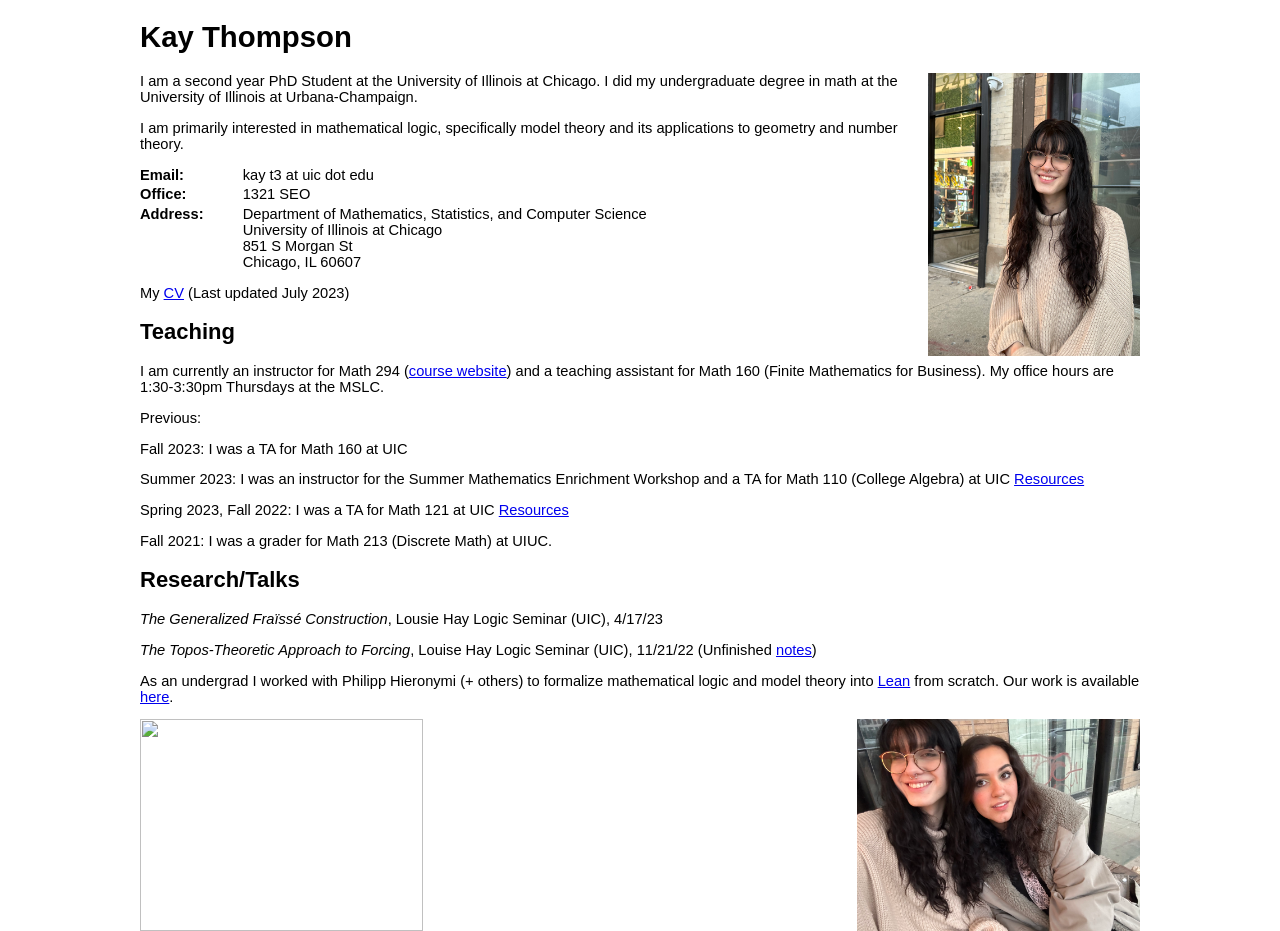
==== index.html @ 787740cf "files in 294, new pics" ====
<!DOCTYPE html>
<html xmlns="http://www.w3.org/1999/xhtml">
<head>
    <title>Kay Thompson</title>
    <meta charset="UTF-8" />
    <link rel="stylesheet" href="stylesheet.css" />
    <script defer>
	MathJax = {tex: {inlineMath: [['$', '$']]}};
    </script>
    <script src="https://cdn.jsdelivr.net/npm/mathjax@3/es5/tex-mml-chtml.js" defer></script>
</head>
<body>
    <header>
        <h1>Kay Thompson</h1>
        <img style="float: right;" src="photo1.jpg" width="212" height="283"/>

        <p>I am a second year PhD Student at the University of Illinois at Chicago. I did my undergraduate degree in math at the University of Illinois at Urbana-Champaign.</p>
        <p>I am primarily interested in mathematical logic, specifically model theory and its applications to geometry and number theory.</p>
        <dl>
            <dt>Email:</dt><dd>kay t3 at uic dot edu</dd>
            <dt>Office:</dt><dd>1321 SEO</dd>
            <dt>Address:</dt><dd><div style="display: inline-block; vertical-align: text-top;">
                Department of Mathematics, Statistics, and Computer Science<br/>
                University of Illinois at Chicago<br/>
                851 S Morgan St<br/>
                Chicago, IL 60607
            </div></dd>
        </dl>
        My <a href="cv.pdf">CV</a> (Last updated July 2023)
    </header>
    <section id="teaching">
        <h2>Teaching</h2>
        <p>I am currently an instructor for Math 294 (<a href='/math294/index.html'>course website</a>) and a teaching assistant for Math 160 (Finite Mathematics for Business). My office hours are 1:30-3:30pm Thursdays at the MSLC.
        <p>Previous:</p>
        <p>Fall 2023: I was a TA for Math 160 at UIC </p>
        <p>Summer 2023: I was an instructor for the Summer Mathematics Enrichment Workshop and a TA for Math 110 (College Algebra) at UIC <a href="/math110/index.html">Resources</a></p>
        <p>Spring 2023, Fall 2022: I was a TA for Math 121 at UIC <a href="/math121/index.html">Resources</a></p>
        <p>Fall 2021: I was a grader for Math 213 (Discrete Math) at UIUC.</p>
    </section>
  </header>
  <section id="research">
      <h2>Research/Talks</h2>
      <p><i>The Generalized Fra&iuml;ss&eacute; Construction</i>, Lousie Hay Logic Seminar (UIC), 4/17/23
      <p><i>The Topos-Theoretic Approach to Forcing</i>, Louise Hay Logic Seminar (UIC), 11/21/22 (Unfinished <a href="toposforcing.pdf">notes</a>)</p>
      <p>As an undergrad I worked with Philipp Hieronymi (+ others) to formalize mathematical logic and model theory into <a href="https://leanprover-community.github.io/index.html"> Lean</a> from scratch. Our work is available <a href="https://www.github.com/vaibhavkarve/igl2020"> here</a>.</p>
  </section>
  </header>
  <section id="more pictures">
    <img style="float: right;" src="kvphoto.jpg" width="283" height="212"/>
    <img style="float: left;" src="kcatphoto.JPEG" width="283" height="212"/>
  </section>
</body>
</html>
---- stylesheet.css ----
body {
    margin: auto;
    width: 1000px;
    font-family: sans-serif;
    font-size: 11pt;
}

h1, h2, h3, h4, h5, h6 {
    font-family: sans-serif;
}

ul > li {
    list-style: square;
    margin-bottom: 1ex;
}
dl dt {
    display: inline-block;
    font-weight: bold;
    min-width: 7em;
    margin-right: 0;
    margin-bottom: 0.5ex;
}
dl dd {
    display: inline;
    margin-left: 0;
    margin-bottom: 0.5ex;
}
dl dd:after {
    display: block;
    content: '';
}

a:hover {
    background-color: #F0F0FF;
}

span.paper {
    font-weight: bold;
}

span.journal {
    font-style: italic;
}
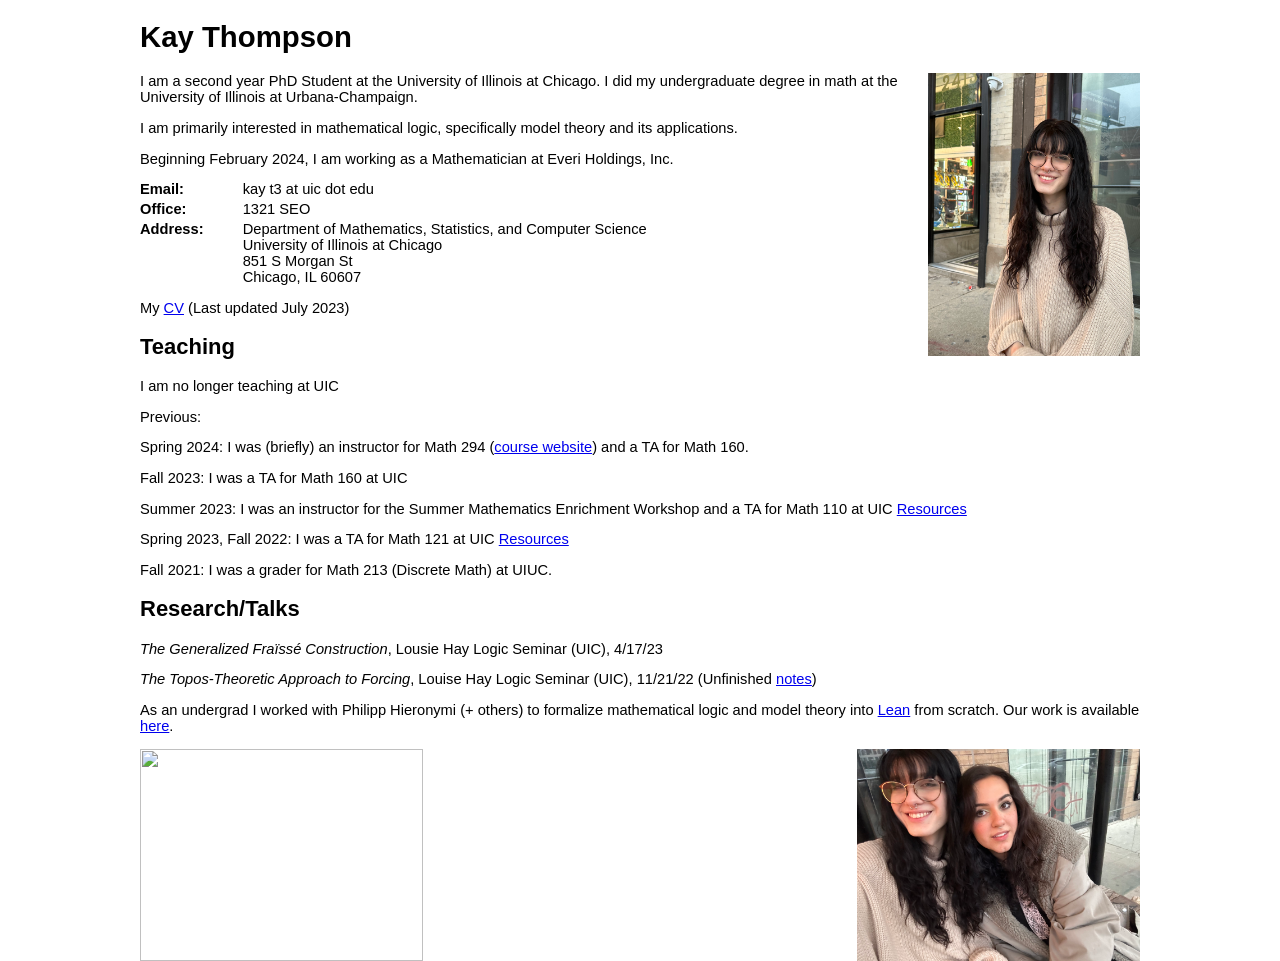
==== commit a54bfcfc: "update" ====
--- a/index.html
+++ b/index.html
@@ -15,7 +15,8 @@
         <img style="float: right;" src="photo1.jpg" width="212" height="283"/>
 
         <p>I am a second year PhD Student at the University of Illinois at Chicago. I did my undergraduate degree in math at the University of Illinois at Urbana-Champaign.</p>
-        <p>I am primarily interested in mathematical logic, specifically model theory and its applications to geometry and number theory.</p>
+        <p>I am primarily interested in mathematical logic, specifically model theory and its applications.</p>
+        <p>Beginning February 2024, I am working as a Mathematician at Everi Holdings, Inc.</p>
         <dl>
             <dt>Email:</dt><dd>kay t3 at uic dot edu</dd>
             <dt>Office:</dt><dd>1321 SEO</dd>
@@ -30,10 +31,11 @@
     </header>
     <section id="teaching">
         <h2>Teaching</h2>
-        <p>I am currently an instructor for Math 294 (<a href='/math294/index.html'>course website</a>) and a teaching assistant for Math 160 (Finite Mathematics for Business). My office hours are 1:30-3:30pm Thursdays at the MSLC.
+        <p>I am no longer teaching at UIC</p>
         <p>Previous:</p>
+        <p>Spring 2024: I was (briefly) an instructor for Math 294 (<a href='/math294/index.html'>course website</a>) and a TA for Math 160.</p>
         <p>Fall 2023: I was a TA for Math 160 at UIC </p>
-        <p>Summer 2023: I was an instructor for the Summer Mathematics Enrichment Workshop and a TA for Math 110 (College Algebra) at UIC <a href="/math110/index.html">Resources</a></p>
+        <p>Summer 2023: I was an instructor for the Summer Mathematics Enrichment Workshop and a TA for Math 110 at UIC <a href="/math110/index.html">Resources</a></p>
         <p>Spring 2023, Fall 2022: I was a TA for Math 121 at UIC <a href="/math121/index.html">Resources</a></p>
         <p>Fall 2021: I was a grader for Math 213 (Discrete Math) at UIUC.</p>
     </section>
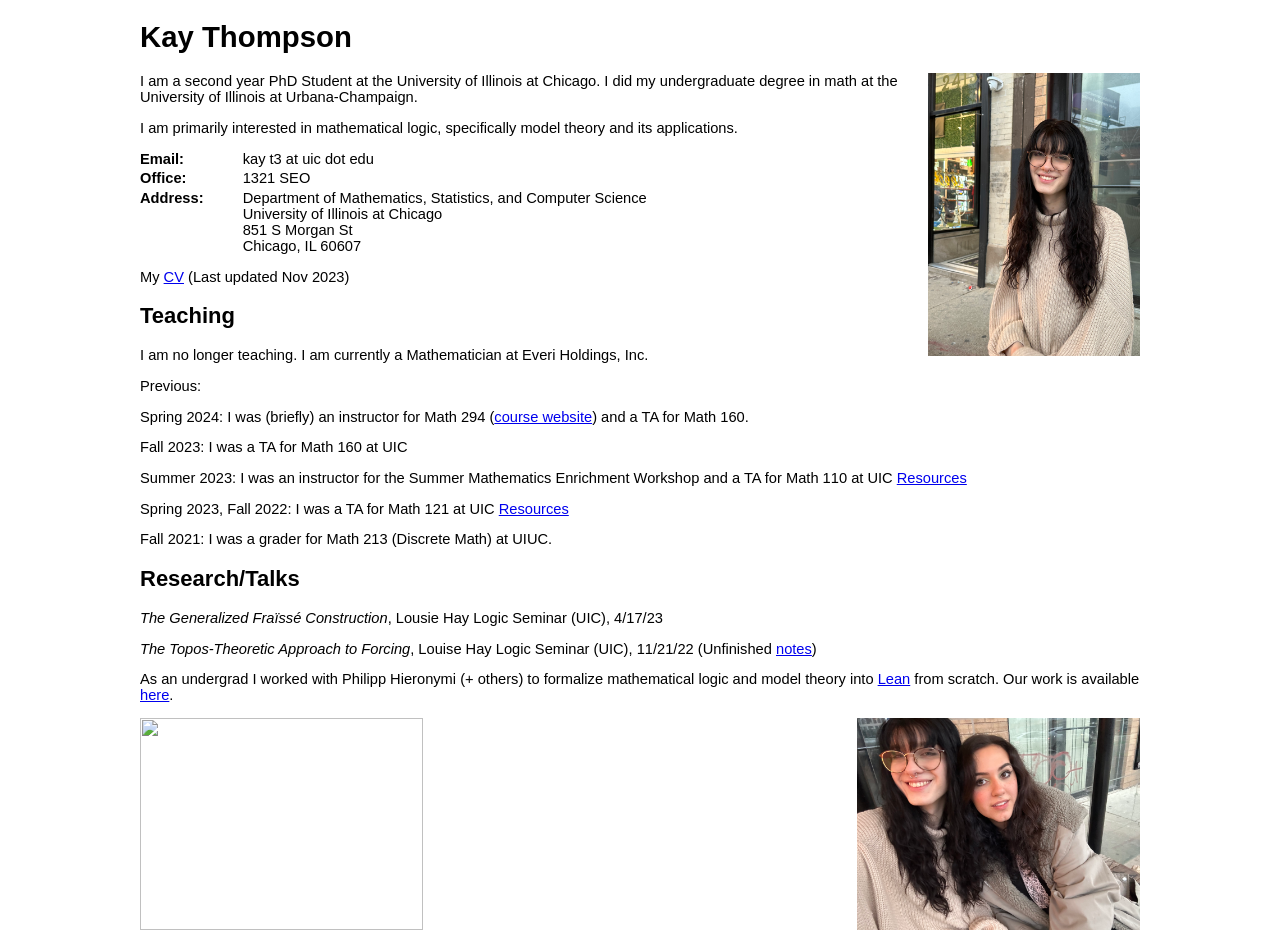
==== commit 7c37d0a4: "updated resume" ====
--- a/index.html
+++ b/index.html
@@ -16,7 +16,6 @@
 
         <p>I am a second year PhD Student at the University of Illinois at Chicago. I did my undergraduate degree in math at the University of Illinois at Urbana-Champaign.</p>
         <p>I am primarily interested in mathematical logic, specifically model theory and its applications.</p>
-        <p>Beginning February 2024, I am working as a Mathematician at Everi Holdings, Inc.</p>
         <dl>
             <dt>Email:</dt><dd>kay t3 at uic dot edu</dd>
             <dt>Office:</dt><dd>1321 SEO</dd>
@@ -27,11 +26,11 @@
                 Chicago, IL 60607
             </div></dd>
         </dl>
-        My <a href="cv.pdf">CV</a> (Last updated July 2023)
+        My <a href="KayThompson_Resume-1.pdf">CV</a> (Last updated Nov 2023)
     </header>
     <section id="teaching">
         <h2>Teaching</h2>
-        <p>I am no longer teaching at UIC</p>
+        <p>I am no longer teaching. I am currently a Mathematician at Everi Holdings, Inc.</p>
         <p>Previous:</p>
         <p>Spring 2024: I was (briefly) an instructor for Math 294 (<a href='/math294/index.html'>course website</a>) and a TA for Math 160.</p>
         <p>Fall 2023: I was a TA for Math 160 at UIC </p>
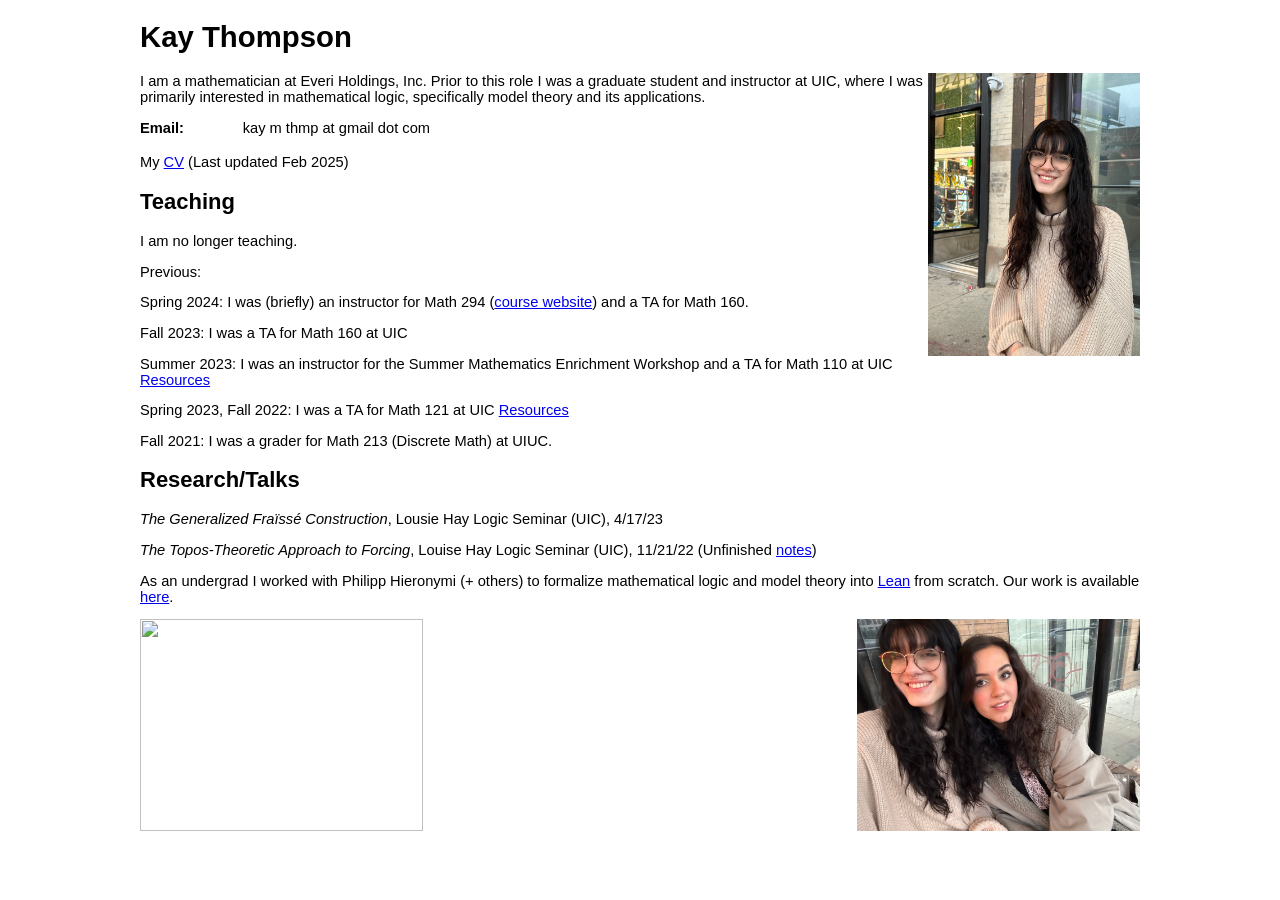
==== commit da38fe92: "updates updates" ====
--- a/index.html
+++ b/index.html
@@ -14,23 +14,15 @@
         <h1>Kay Thompson</h1>
         <img style="float: right;" src="photo1.jpg" width="212" height="283"/>
 
-        <p>I am a second year PhD Student at the University of Illinois at Chicago. I did my undergraduate degree in math at the University of Illinois at Urbana-Champaign.</p>
-        <p>I am primarily interested in mathematical logic, specifically model theory and its applications.</p>
+        <p>I am a mathematician at Everi Holdings, Inc. Prior to this role I was a graduate student and instructor at UIC, where I was primarily interested in mathematical logic, specifically model theory and its applications.</p>
         <dl>
-            <dt>Email:</dt><dd>kay t3 at uic dot edu</dd>
-            <dt>Office:</dt><dd>1321 SEO</dd>
-            <dt>Address:</dt><dd><div style="display: inline-block; vertical-align: text-top;">
-                Department of Mathematics, Statistics, and Computer Science<br/>
-                University of Illinois at Chicago<br/>
-                851 S Morgan St<br/>
-                Chicago, IL 60607
-            </div></dd>
+            <dt>Email:</dt><dd>kay m thmp at gmail dot com</dd>
         </dl>
-        My <a href="KayThompson_Resume-1.pdf">CV</a> (Last updated Nov 2023)
+        My <a href="Resume_KayThompson.pdf">CV</a> (Last updated Feb 2025)
     </header>
     <section id="teaching">
         <h2>Teaching</h2>
-        <p>I am no longer teaching. I am currently a Mathematician at Everi Holdings, Inc.</p>
+        <p>I am no longer teaching.</p>
         <p>Previous:</p>
         <p>Spring 2024: I was (briefly) an instructor for Math 294 (<a href='/math294/index.html'>course website</a>) and a TA for Math 160.</p>
         <p>Fall 2023: I was a TA for Math 160 at UIC </p>
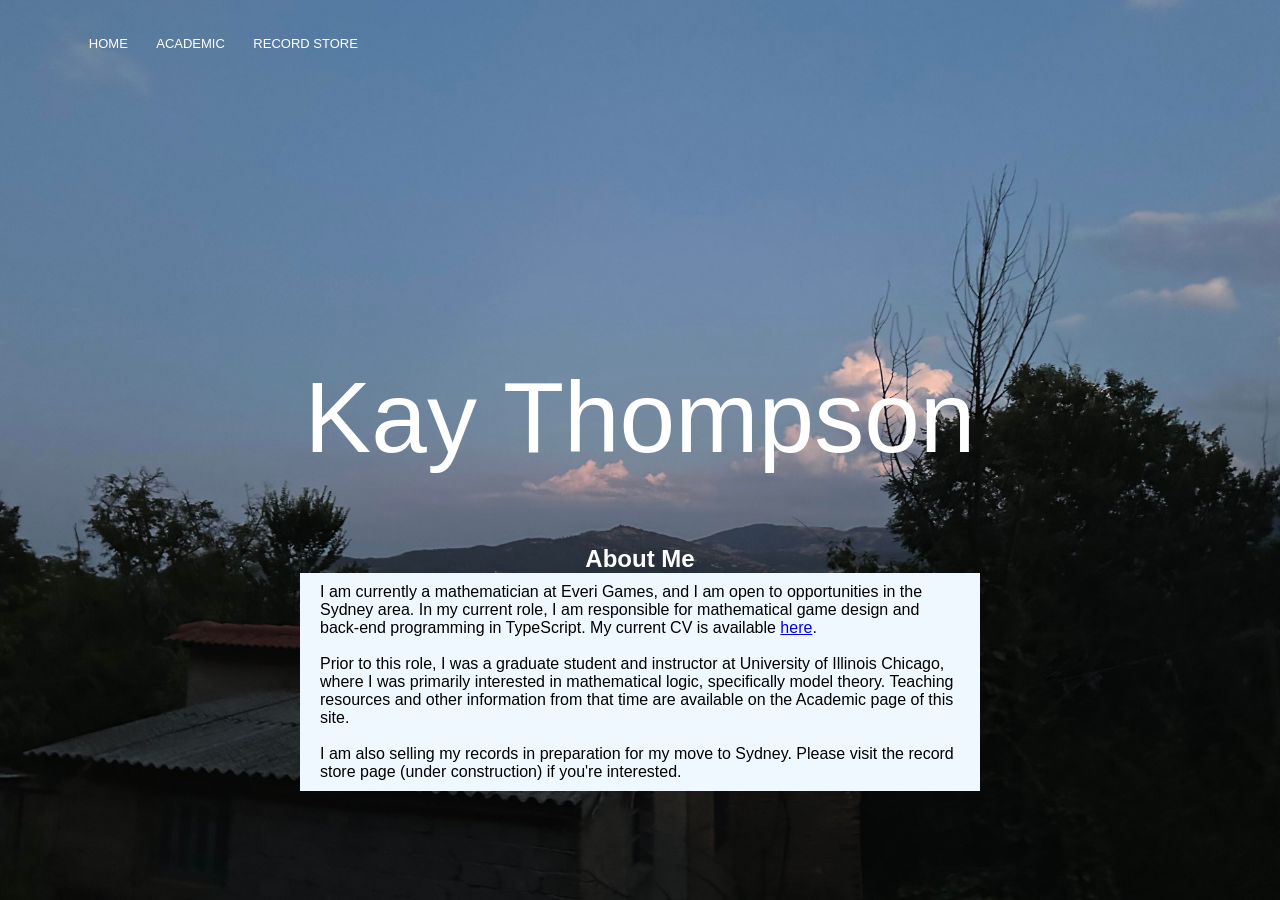
==== commit 6561efab: "some fixes and polishing" ====
--- a/index.html
+++ b/index.html
@@ -1,46 +1,34 @@
 <!DOCTYPE html>
-<html xmlns="http://www.w3.org/1999/xhtml">
-<head>
-    <title>Kay Thompson</title>
-    <meta charset="UTF-8" />
-    <link rel="stylesheet" href="stylesheet.css" />
-    <script defer>
-	MathJax = {tex: {inlineMath: [['$', '$']]}};
-    </script>
-    <script src="https://cdn.jsdelivr.net/npm/mathjax@3/es5/tex-mml-chtml.js" defer></script>
-</head>
-<body>
-    <header>
-        <h1>Kay Thompson</h1>
-        <img style="float: right;" src="photo1.jpg" width="212" height="283"/>
-
-        <p>I am a mathematician at Everi Holdings, Inc. Prior to this role I was a graduate student and instructor at UIC, where I was primarily interested in mathematical logic, specifically model theory and its applications.</p>
-        <dl>
-            <dt>Email:</dt><dd>kay m thmp at gmail dot com</dd>
-        </dl>
-        My <a href="Resume_KayThompson.pdf">CV</a> (Last updated Feb 2025)
-    </header>
-    <section id="teaching">
-        <h2>Teaching</h2>
-        <p>I am no longer teaching.</p>
-        <p>Previous:</p>
-        <p>Spring 2024: I was (briefly) an instructor for Math 294 (<a href='/math294/index.html'>course website</a>) and a TA for Math 160.</p>
-        <p>Fall 2023: I was a TA for Math 160 at UIC </p>
-        <p>Summer 2023: I was an instructor for the Summer Mathematics Enrichment Workshop and a TA for Math 110 at UIC <a href="/math110/index.html">Resources</a></p>
-        <p>Spring 2023, Fall 2022: I was a TA for Math 121 at UIC <a href="/math121/index.html">Resources</a></p>
-        <p>Fall 2021: I was a grader for Math 213 (Discrete Math) at UIUC.</p>
-    </section>
-  </header>
-  <section id="research">
-      <h2>Research/Talks</h2>
-      <p><i>The Generalized Fra&iuml;ss&eacute; Construction</i>, Lousie Hay Logic Seminar (UIC), 4/17/23
-      <p><i>The Topos-Theoretic Approach to Forcing</i>, Louise Hay Logic Seminar (UIC), 11/21/22 (Unfinished <a href="toposforcing.pdf">notes</a>)</p>
-      <p>As an undergrad I worked with Philipp Hieronymi (+ others) to formalize mathematical logic and model theory into <a href="https://leanprover-community.github.io/index.html"> Lean</a> from scratch. Our work is available <a href="https://www.github.com/vaibhavkarve/igl2020"> here</a>.</p>
-  </section>
-  </header>
-  <section id="more pictures">
-    <img style="float: right;" src="kvphoto.jpg" width="283" height="212"/>
-    <img style="float: left;" src="kcatphoto.JPEG" width="283" height="212"/>
-  </section>
-</body>
-</html>
+<html lang="en-us">
+    <head>
+        <title>Test Page</title>
+        <link rel="stylesheet" href="styles.css">
+        <meta charset="utf-8">
+        <meta name="viewport" content="width=device-width, initial-scale=1.0">
+    </head>
+    <body>
+        <section class="header">
+            <nav>
+                <div class="navlinks">
+                    <ul>
+                        <li><a href="index.html">HOME</a></li>
+                        <li><a href="academic.html">ACADEMIC</a></li>
+                        <li><a href="recordstore\index.html">RECORD STORE</a></li>
+                    </ul>
+                </div>
+            </nav>
+            <div class="text">
+                <h1>Kay Thompson</h1>
+                <div class="body">
+                    <h2>About Me</h2>
+                    <p>I am currently a mathematician at Everi Games, and I am open to opportunities in the Sydney area. In my current role, I am responsible for mathematical game design and back-end programming in TypeScript. My current CV is available <a href="Resume_KayThompson.pdf">here</a>.
+                        <br /> <br />
+                        Prior to this role, I was a graduate student and instructor at University of Illinois Chicago, where I was primarily interested in mathematical logic, specifically model theory. Teaching resources and other information from that time are available on the Academic page of this site.
+                        <br> <br>
+                        I am also selling my records in preparation for my move to Sydney. Please visit the record store page (under construction) if you're interested.
+                    </p>
+                </div>
+            </div>
+        </section>        
+    </body>
+</html>
--- a/styles.css
+++ b/styles.css
@@ -0,0 +1,91 @@
+* {
+    height: 100%;
+    margin: 0;
+    padding: 0;
+    font-family: 'Segoe UI', Tahoma, Geneva, Verdana, sans-serif;
+}
+body{
+    min-height: 100vh;
+    width: 100%;
+    background-image: url(kato_trikala.jpg);
+    background-position: center;
+    background-size: cover;
+    background-repeat: no-repeat;
+    background-attachment: fixed;
+}
+.header {
+    /*min-height: 100vh;*/
+    width: 100%;
+}
+nav {
+    height: fit-content;
+    padding: 2% 6%;
+    justify-content: space-between;
+    align-items: center;
+    position: sticky;
+    top: 0;
+}
+.navlinks {
+    text-align: left;
+    position: sticky;
+    top: 0;
+}
+
+.navlinks ul li {
+    list-style: none;
+    display: inline-block;
+    padding: 8px 12px;
+    position: sticky;
+}
+
+.navlinks ul li a {
+    color: white;
+    text-decoration: none;
+    font-size: 13px;
+    position: sticky;
+}
+
+.navlinks ul li::after {
+    content: '';
+    width: 0%;
+    height: 1px;
+    background: white;
+    display: block;
+    margin: auto;
+    transition: 0.5s;
+}
+
+.navlinks ul li:hover::after {
+    width: 100%;
+}
+
+.text {
+    height: fit-content;
+    width: 100%;
+    margin: 0 auto;
+    color: white;
+    position: absolute;
+    top: 40%;
+    text-align: center;
+}
+
+.text h1 {
+    margin: 0 auto;
+    color: white;
+    text-align: center;
+    font-size: 100px;
+    font-weight: lighter;
+    position: relative;
+    padding-bottom: 70px;
+}
+
+.text p {
+    width: 50%;
+    margin: 0 auto;
+    padding: 10px 20px;
+    text-align: left;
+    position: relative;
+    color: black;
+    background-color: aliceblue;
+    border-radius: 0%;
+}
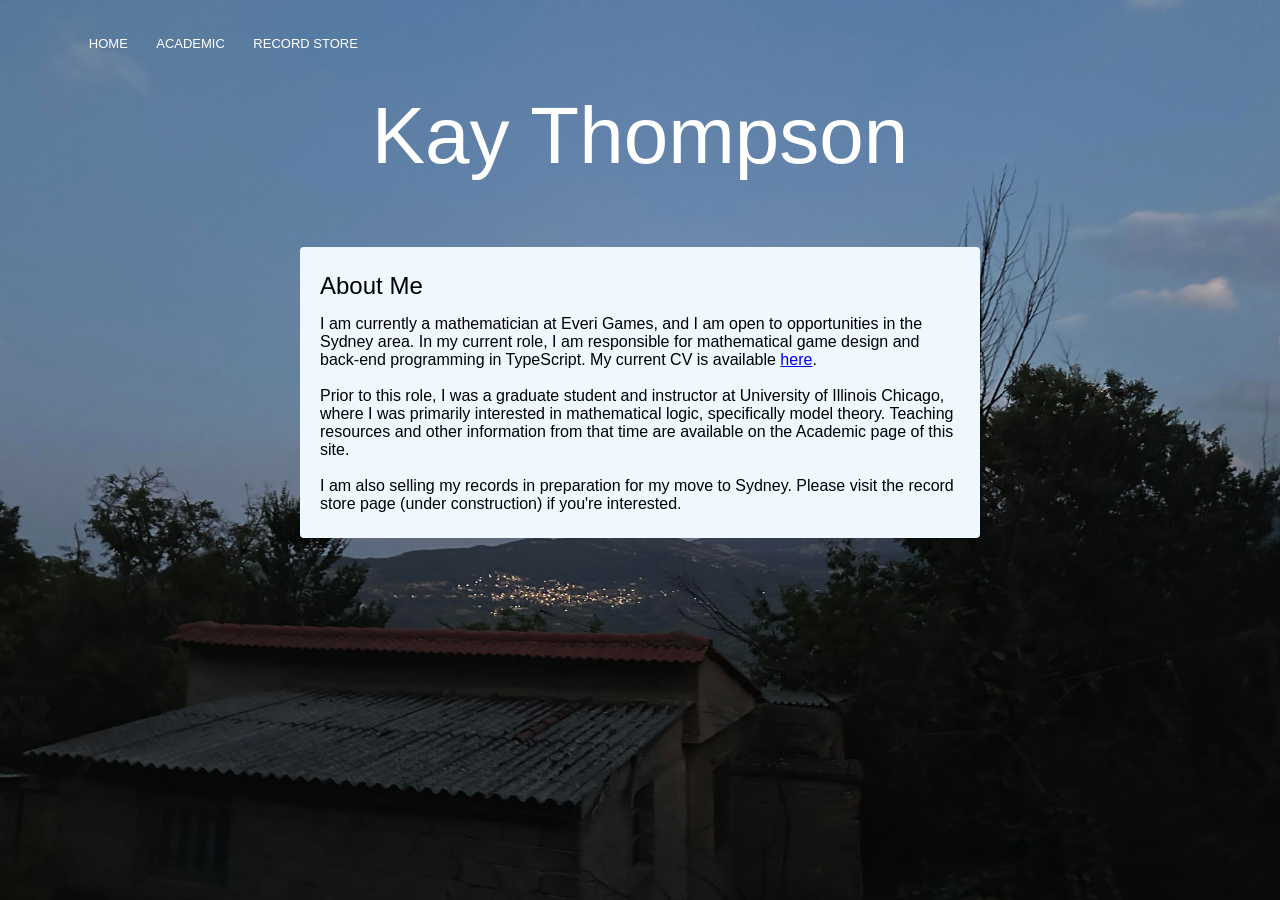
==== commit 8d0278a1: "rename body class" ====
--- a/index.html
+++ b/index.html
@@ -1,7 +1,7 @@
 <!DOCTYPE html>
 <html lang="en-us">
     <head>
-        <title>Test Page</title>
+        <title>Kay Thompson</title>
         <link rel="stylesheet" href="styles.css">
         <meta charset="utf-8">
         <meta name="viewport" content="width=device-width, initial-scale=1.0">
@@ -19,7 +19,7 @@
             </nav>
             <div class="text">
                 <h1>Kay Thompson</h1>
-                <div class="body">
+                <div class="body-content">
                     <h2>About Me</h2>
                     <p>I am currently a mathematician at Everi Games, and I am open to opportunities in the Sydney area. In my current role, I am responsible for mathematical game design and back-end programming in TypeScript. My current CV is available <a href="Resume_KayThompson.pdf">here</a>.
                         <br /> <br />
--- a/styles.css
+++ b/styles.css
@@ -65,7 +65,7 @@
     margin: 0 auto;
     color: white;
     position: absolute;
-    top: 40%;
+    top: 10%;
     text-align: center;
 }
 
@@ -73,13 +73,13 @@
     margin: 0 auto;
     color: white;
     text-align: center;
-    font-size: 100px;
+    font-size: 80px;
     font-weight: lighter;
     position: relative;
-    padding-bottom: 70px;
+    padding-bottom: 65px;
 }
-
-.text p {
+/*
+.text h2, p {
     width: 50%;
     margin: 0 auto;
     padding: 10px 20px;
@@ -87,5 +87,28 @@
     position: relative;
     color: black;
     background-color: aliceblue;
-    border-radius: 0%;
+}
+    */
+
+.body-content {
+    width: 50%;
+    margin: 0 auto;
+    padding: 10px 20px;
+    text-align: left;
+    position: relative;
+    color: black;
+    background-color: aliceblue;
+    border-radius: 4px;
+    height: fit-content;
+}
+
+.body-content h2 {
+    margin-top: 15px;
+    margin-bottom: 15px;
+    font-weight: lighter;
+}
+
+.body-content p {
+    margin-top: 15px;
+    margin-bottom: 15px;
 }
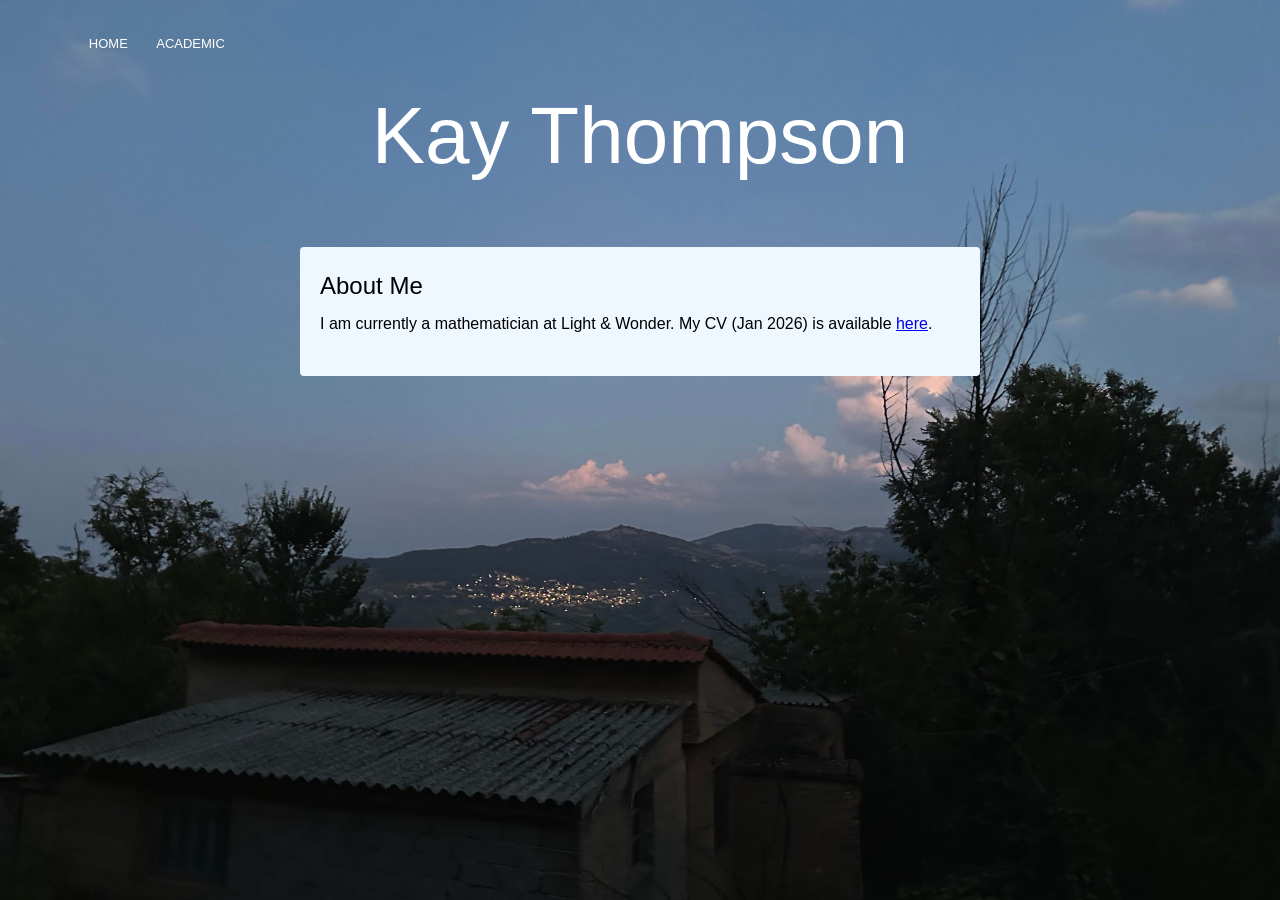
==== commit a5cf7541: "update" ====
--- a/index.html
+++ b/index.html
@@ -13,7 +13,6 @@
                     <ul>
                         <li><a href="index.html">HOME</a></li>
                         <li><a href="academic.html">ACADEMIC</a></li>
-                        <li><a href="recordstore\index.html">RECORD STORE</a></li>
                     </ul>
                 </div>
             </nav>
@@ -21,11 +20,8 @@
                 <h1>Kay Thompson</h1>
                 <div class="body-content">
                     <h2>About Me</h2>
-                    <p>I am currently a mathematician at Everi Games, and I am open to opportunities in the Sydney area. In my current role, I am responsible for mathematical game design and back-end programming in TypeScript. My current CV is available <a href="Resume_KayThompson.pdf">here</a>.
+                    <p>I am currently a mathematician at Light & Wonder. My CV (Jan 2026) is available <a href="Resume_KayThompson.pdf">here</a>.
                         <br /> <br />
-                        Prior to this role, I was a graduate student and instructor at University of Illinois Chicago, where I was primarily interested in mathematical logic, specifically model theory. Teaching resources and other information from that time are available on the Academic page of this site.
-                        <br> <br>
-                        I am also selling my records in preparation for my move to Sydney. Please visit the record store page (under construction) if you're interested.
                     </p>
                 </div>
             </div>
